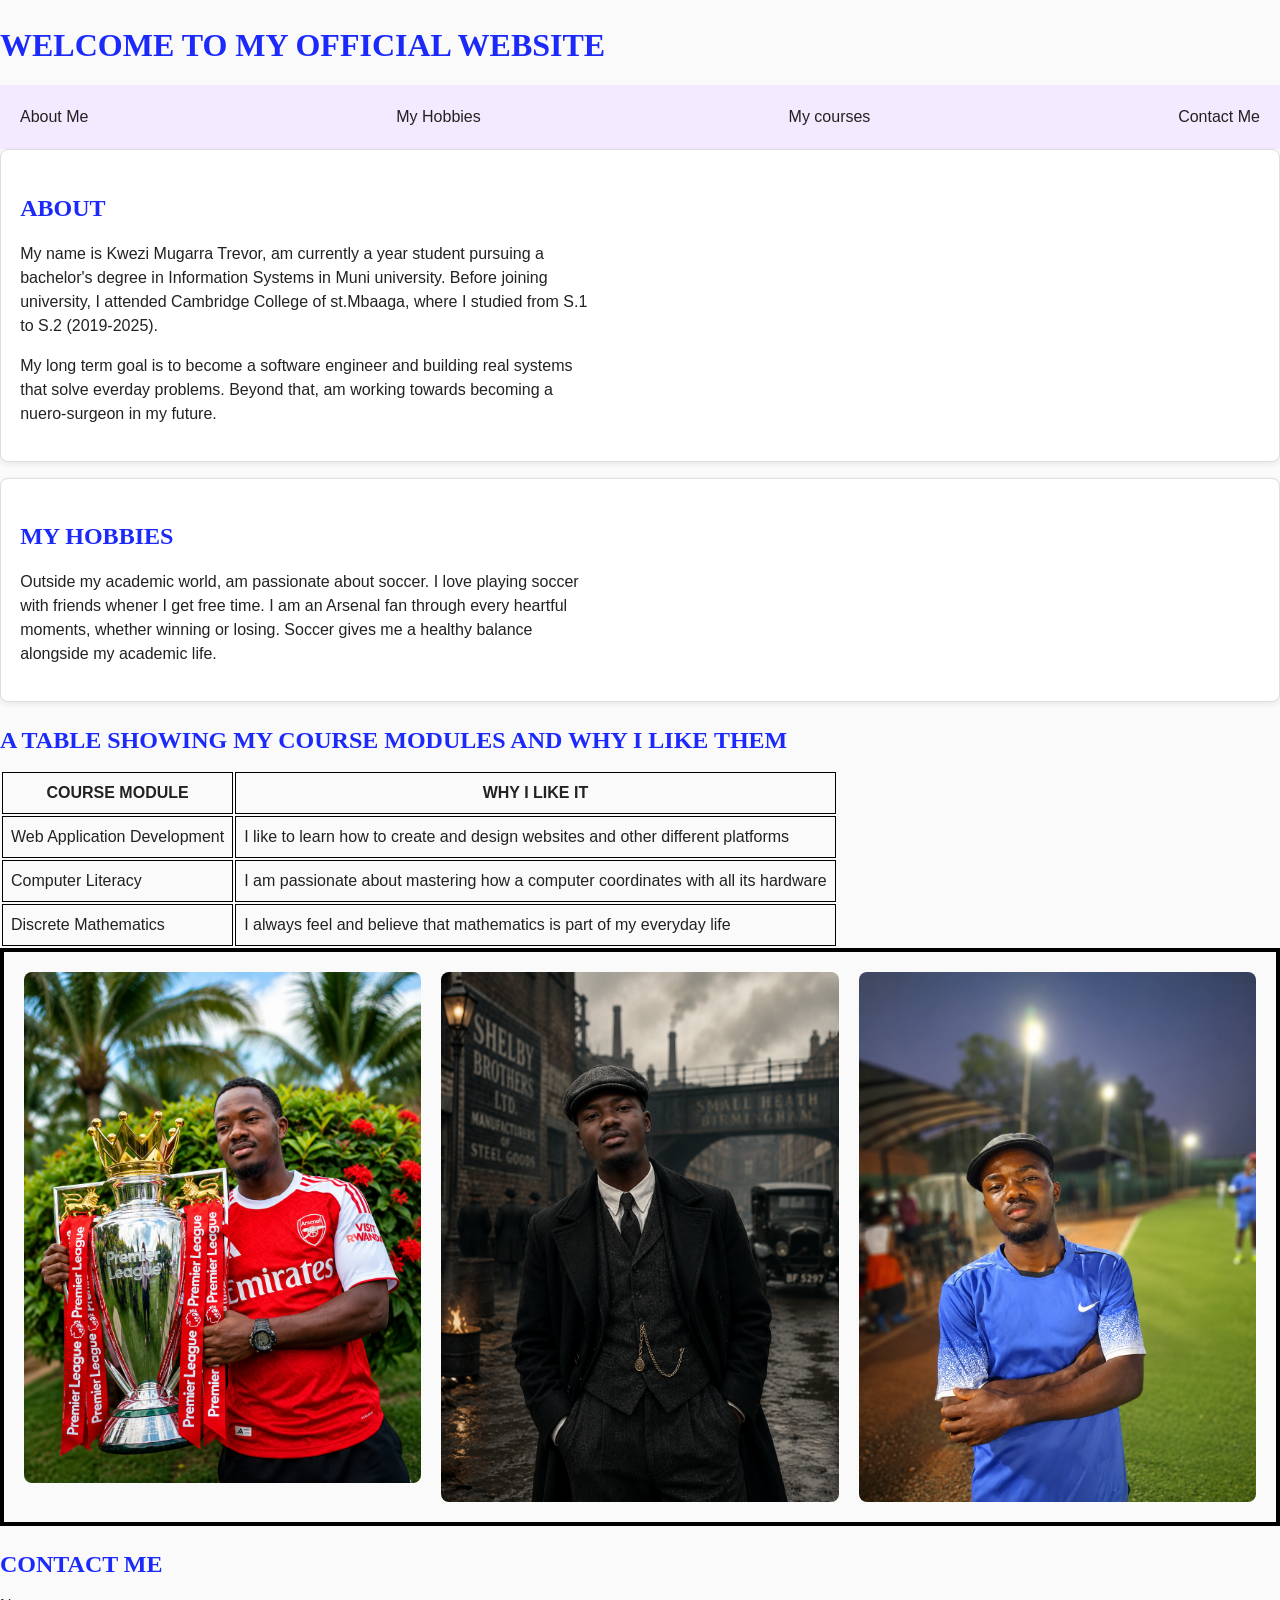
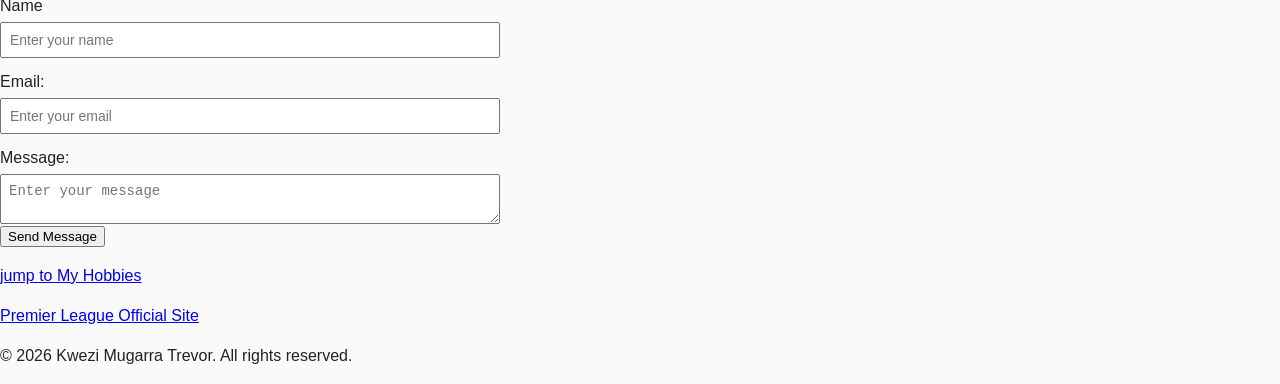
==== OneDrive/Desktop/index.html/index.html @ e44cfe94 "style.css" ====
<!DOCTYPE html>
<html lang="en">
<head>
    <meta charset="UTF-8">
    <meta name="viewport" content="width=device-width, initial-scale=1.0">
    <title>KWEZI TREVOR WEBSITE</title>
    <link rel="stylesheet" href="style.css">
    <style>

        table {
            border-spacing: 2px;
        }

        th, td {
            border: 1px solid black;
            padding: 8px;
        }
        
    </style>
</head>

<body>

    <header>
        <h1>WELCOME TO MY OFFICIAL WEBSITE</h1>

        <nav>
            <a href="#about">About Me</a>
            <a href="#hobbies">My Hobbies</a>

            <a href="#courses">My courses</a>

            <a href="#contact">Contact Me</a>
        </nav>
    </header>

    <main>

        <section id="about" class="card">
            <h2>ABOUT</h2>

            <p>
                My name is Kwezi Mugarra Trevor, am currently a year student pursuing a bachelor's degree in Information
            Systems in Muni university. Before joining university, I attended Cambridge College of st.Mbaaga, where
             I studied from S.1 to S.2 (2019-2025).
             </p>

             <p>
                My long term goal is to become a software engineer and building
             real systems that solve everday problems. Beyond that, am working towards becoming a nuero-surgeon
             in my future.
             </p>
        </section>

        <section id="hobbies" class="card">
            <h2>MY HOBBIES</h2>

            <p>
                Outside my academic world, am passionate about soccer. I love playing soccer with friends whener I get
            free time. I am an Arsenal fan through every heartful moments, whether winning or losing. Soccer gives
            me a healthy balance alongside my academic life.
            </p>
        </section>

        <section id="courses">
            <h2>A TABLE SHOWING MY COURSE MODULES AND WHY I LIKE THEM</h2>
    <table>

        <thead>
            <tr>
                <th>COURSE MODULE</th>
                <th>WHY I LIKE IT</th>
            </tr>
        </thead>

        <tbody>

            <tr>
                <td>Web Application Development</td>
                <td>I like to learn how to create and design websites and other different platforms</td>
            </tr>

            <tr>
                <td>Computer Literacy</td>
                <td>I am passionate about mastering how a computer coordinates with all its hardware</td>
            </tr>

            <tr>
                <td>Discrete Mathematics</td>
                <td>I always feel and believe that mathematics is part of my everyday life</td>
            </tr>

        </tbody>

    </table>

        </section>

    <section class="image-row">

        <img src="images/arsenaltrevor.png"
        alt="2025/2026 EPL Champions">

        <img src="images/kwezitrevor.png"
        alt="Garrison Park, Small Heath">

        <img src="images/Nsambya Yes Center.png"
        alt="Trevor Tesla">

    </section>

    <section id="contact">

        <h2>CONTACT ME</h2>

        <form action="#" method="post">

            <div>
                <label for="name">Name</label>

                <input
                    type="text"
                    id="name"
                    name="name"
                    placeholder="Enter your name"
                    required
                >
            </div>

            <div>
                <label for="email">Email:</label>

                <input
                    type="email"
                    id="email"
                    name="email"
                    placeholder="Enter your email"
                    required
                >
            </div>

            <div>
                <label for="message">Message:</label>

                                             <textarea
                                                id="message"
                                                name="message"
                                                placeholder="Enter your message"
                                                required
                                            ></textarea>
            </div>

            <button type="submit">Send Message</button>

            </form>

        </section>

        <section>

            <p>
                <a href="#hobbies">jump to My Hobbies</a>
            </p>

            <p>
                <a href="https://www.premierleague.com" target="_blank">Premier League Official Site</a>
            </p>

            </section>
    </main>

    <footer>

        <p>
            &copy; 2026 Kwezi Mugarra Trevor. All rights reserved.</footer
        </p>

    </footer>

</body>
</html>
---- OneDrive/Desktop/index.html/style.css ----
*   {
    box-sizing: border-box;
}

body {
    font-family: Arial, Helvetica, sans-serif;
    color: #222;
    background-color: #fafafa;
    line-height: 1.5;
    margin: 0;
    padding: 0;
}

h1, h2, h3 {
    font-family: Georgia, serif;
    color: #1b2afa;
    margin-bottom: 0.5em;
}

p {
  margin-bottom: 1em;
  max-width: 65ch
}

.card {
    background-color: #ffffff;
    border: 1px solid #ddd;
    border-radius: 8px;
    padding: 1.2rem;
    margin-bottom: 1rem;
    box-shadow: 0 2px 6px rgba(0,0,0,0.08);
}

label {
    display:  block;
    font-size: 16px;
    margin-top: 12px;
    margin-bottom: 4px;
}

input[type="text"],
input[type="email"],
textarea {
    display: block;
    width: 100%;
    max-width: 500px;
    padding: 8px;
    font-size: 14px;
}

header nav {
    display: flex;
    justify-content: space-between;
    align-items: center;
    gap: 20px;
    padding: 20px;
    background-color: #f4eaff;
}

header nav a {
    text-decoration: none;
    color: inherit;
}

.image-row {
    display: grid;
    grid-template-columns: repeat(3, 1fr);
    gap: 20px;
    border: 4px solid black;
    padding: 20px;
}

.image-row img {
    width: 100%;
    height: auto;
    border-radius: 8px;
}
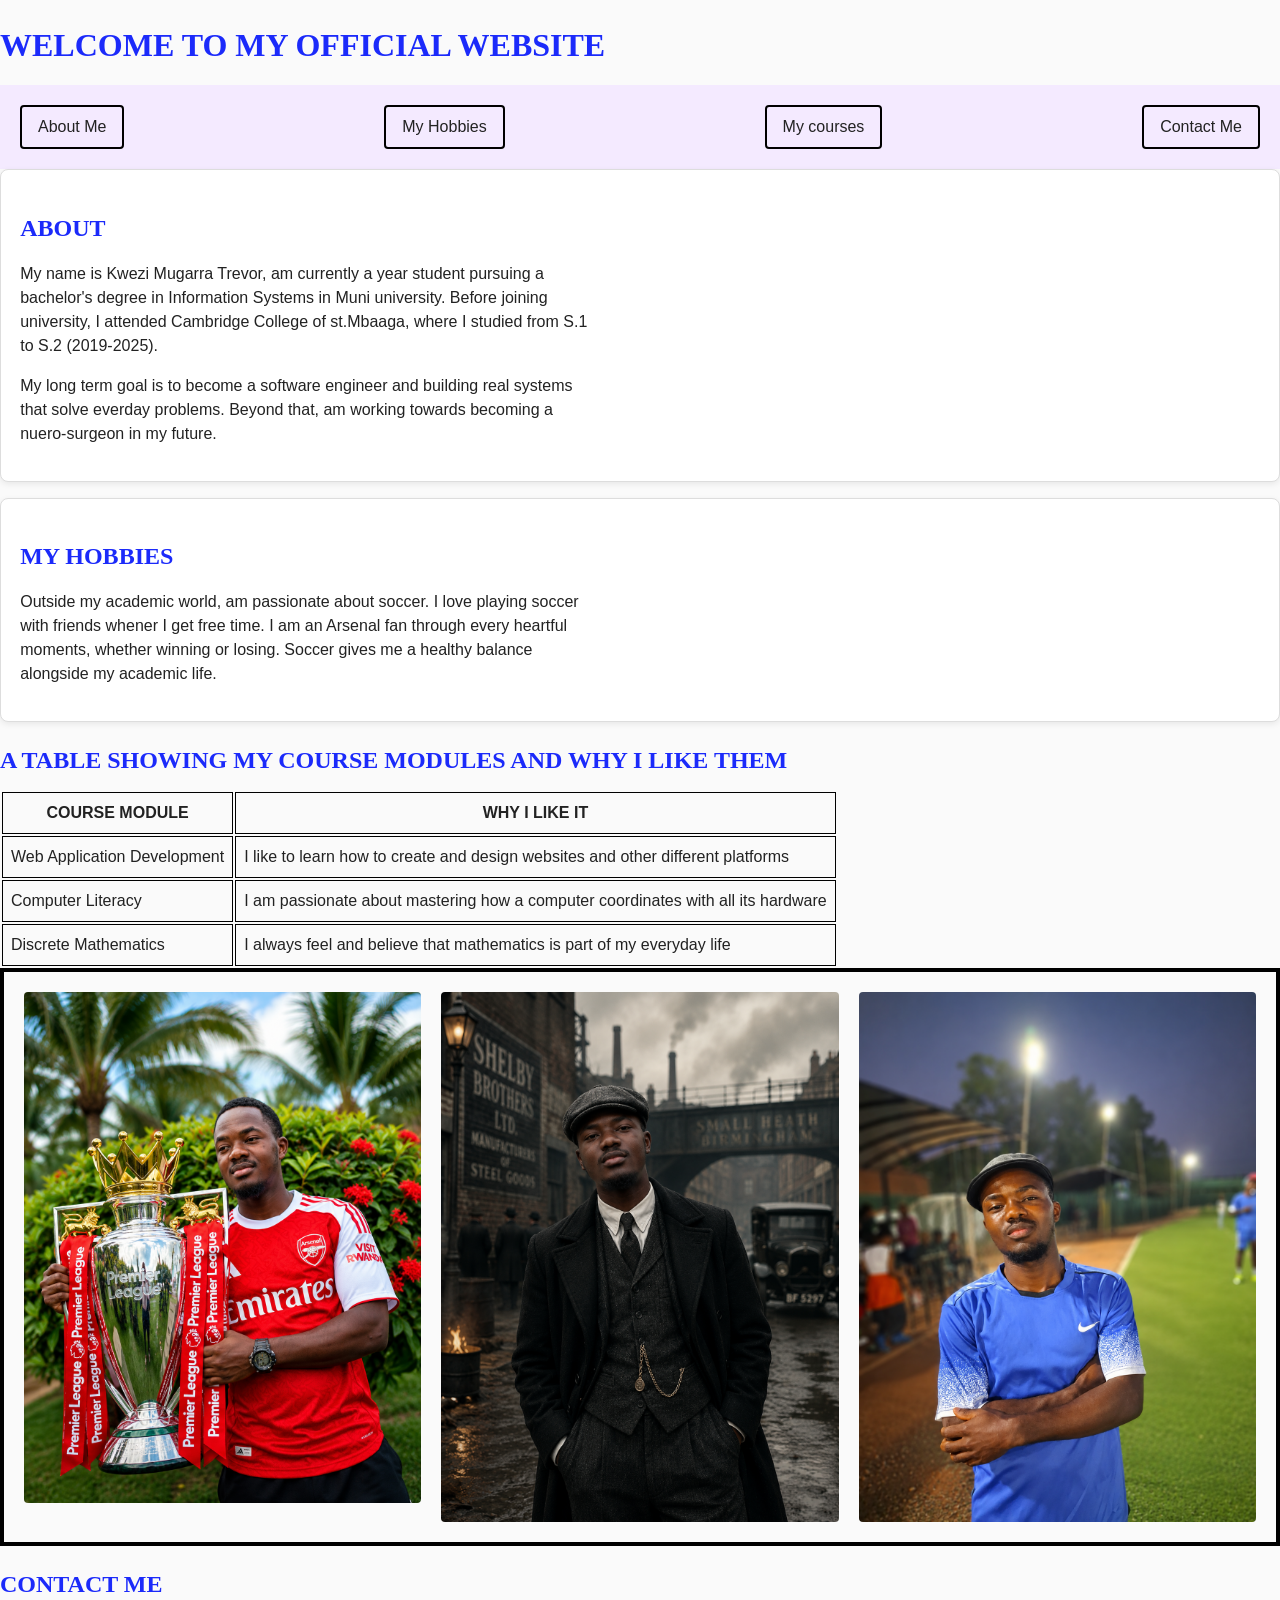
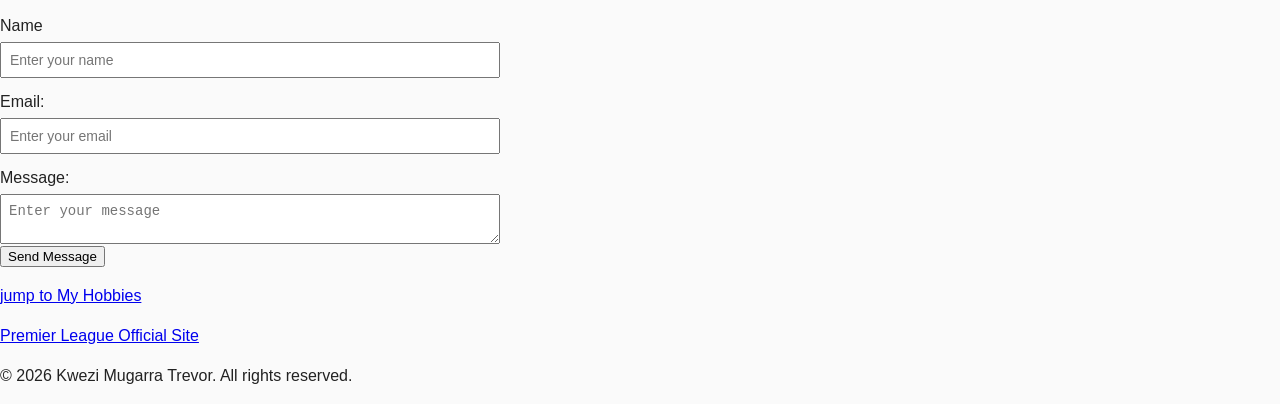
==== commit 7c4a5e4e: "add responsive layout with media query" ====
--- a/OneDrive/Desktop/index.html/index.html
+++ b/OneDrive/Desktop/index.html/index.html
@@ -170,11 +170,7 @@
     </main>
 
     <footer>
-
-        <p>
-            &copy; 2026 Kwezi Mugarra Trevor. All rights reserved.</footer
-        </p>
-
+        <p>&copy; 2026 Kwezi Mugarra Trevor. All rights reserved.</p>
     </footer>
 
 </body>
--- a/OneDrive/Desktop/index.html/style.css
+++ b/OneDrive/Desktop/index.html/style.css
@@ -52,6 +52,7 @@
     display: flex;
     justify-content: space-between;
     align-items: center;
+    flex-wrap: wrap;
     gap: 20px;
     padding: 20px;
     background-color: #f4eaff;
@@ -60,11 +61,18 @@
 header nav a {
     text-decoration: none;
     color: inherit;
+    border: 2px solid #000;
+    padding: 8px 16px;
+    border-radius: 4px;
+}
+
+header nav a:hover {
+    background-color: #e6d9f7;
 }
 
 .image-row {
     display: grid;
-    grid-template-columns: repeat(3, 1fr);
+    grid-template-columns: repeat(auto-fit, minmax(150px, 1fr));
     gap: 20px;
     border: 4px solid black;
     padding: 20px;
@@ -73,6 +81,19 @@
 .image-row img {
     width: 100%;
     height: auto;
-    border-radius: 8px;
+    border-radius: 4px;
 }
 
+@media (max-width: 480px) {
+    .image-row {
+        grid-template-columns: 1fr;
+        border-width: 2px;
+        padding: 10px;
+    }
+
+    header nav {
+        justify-content: center;
+        text-align: center;
+    }
+}
+
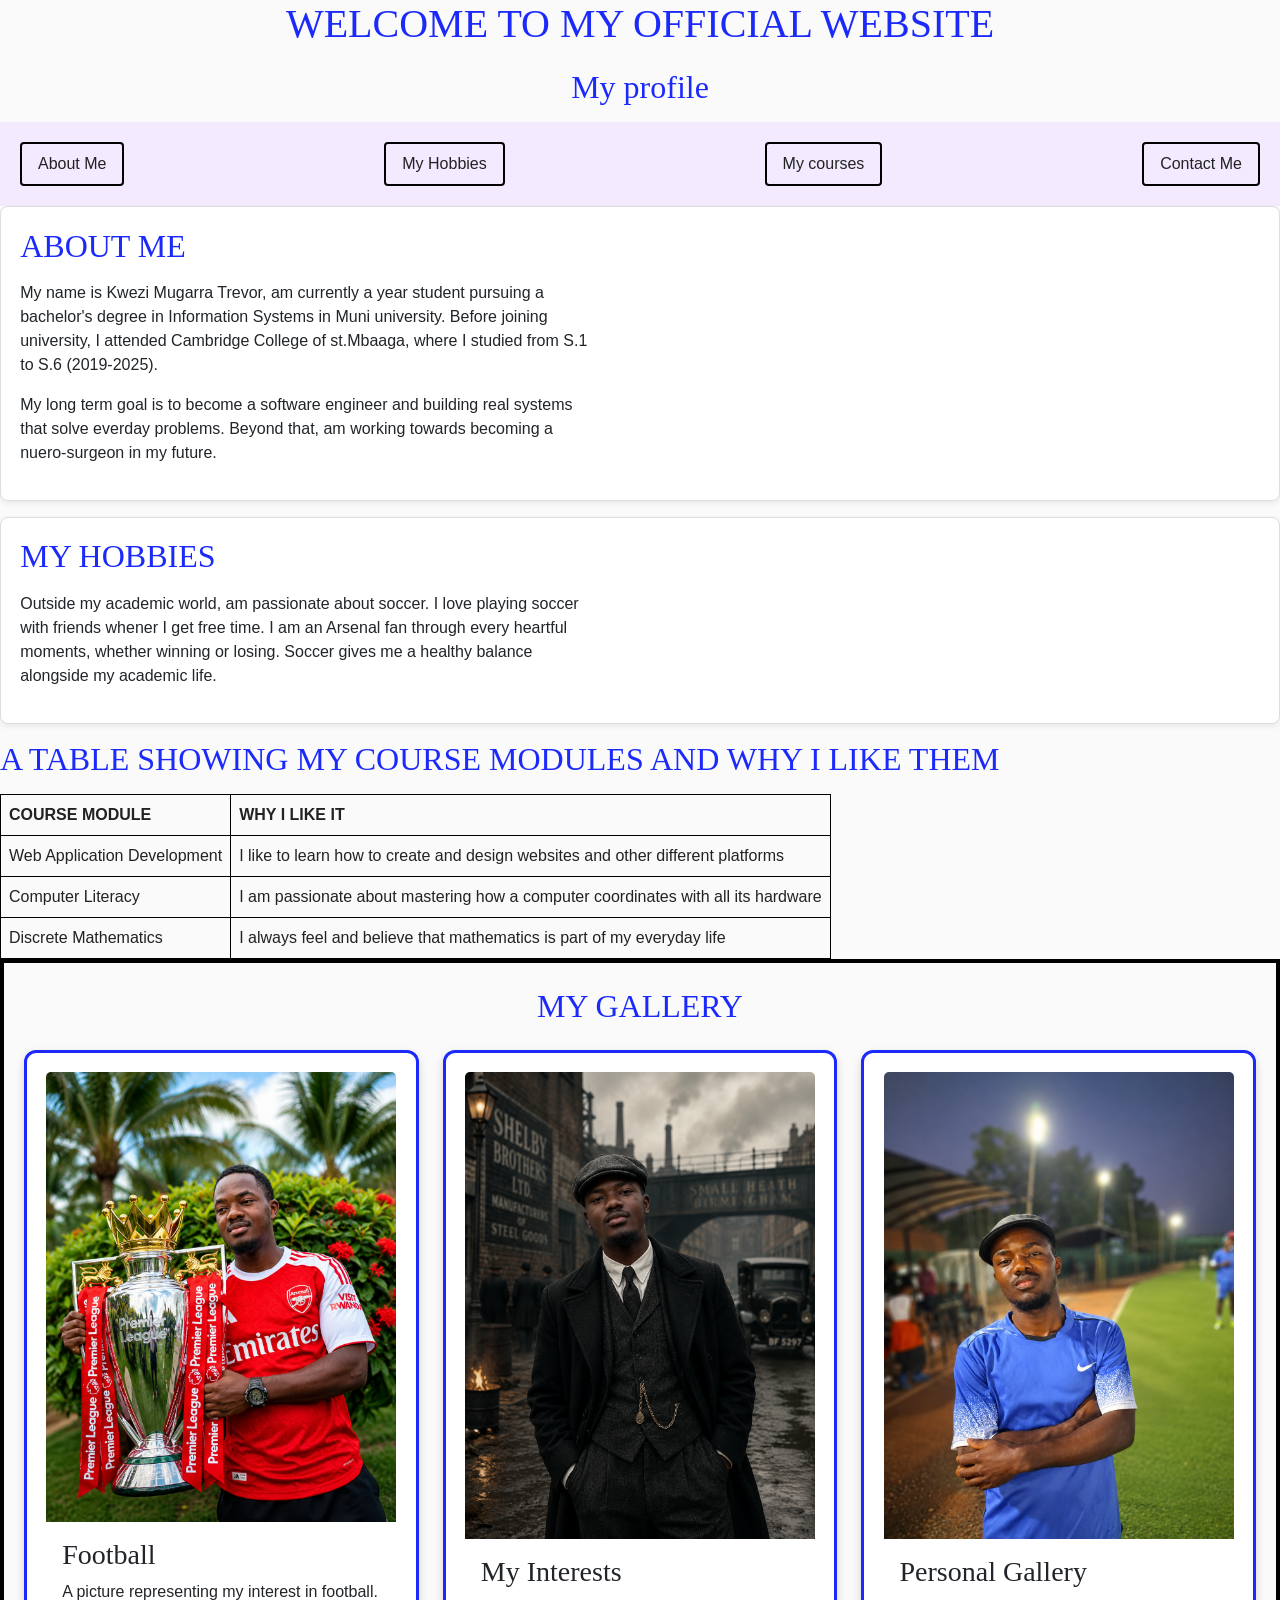
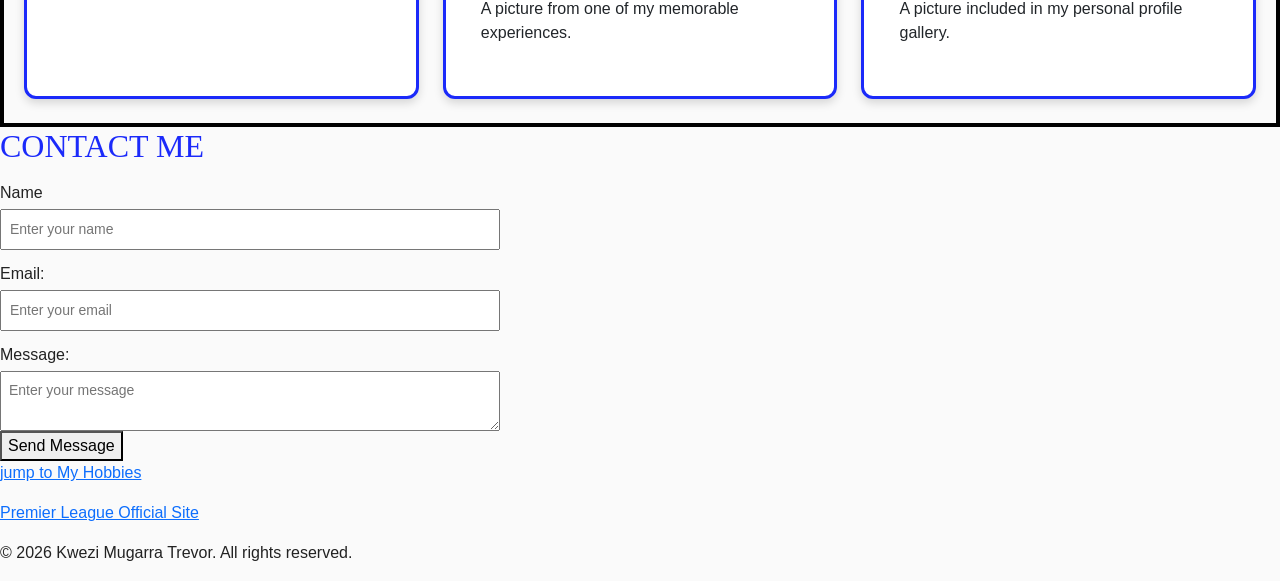
==== commit 39664988: "Bootstrap 5" ====
--- a/OneDrive/Desktop/index.html/index.html
+++ b/OneDrive/Desktop/index.html/index.html
@@ -1,12 +1,19 @@
 <!DOCTYPE html>
 <html lang="en">
+
 <head>
     <meta charset="UTF-8">
     <meta name="viewport" content="width=device-width, initial-scale=1.0">
+
     <title>KWEZI TREVOR WEBSITE</title>
+
+    <!-- Bootstrap CSS -->
+    <link href="https://cdn.jsdelivr.net/npm/bootstrap@5.3.8/dist/css/bootstrap.min.css" rel="stylesheet">
+
+    <!-- My own CSS -->
     <link rel="stylesheet" href="style.css">
+
     <style>
-
         table {
             border-spacing: 2px;
         }
@@ -15,14 +22,14 @@
             border: 1px solid black;
             padding: 8px;
         }
-        
     </style>
 </head>
 
 <body>
 
     <header>
-        <h1>WELCOME TO MY OFFICIAL WEBSITE</h1>
+        <h1 class="text-center">WELCOME TO MY OFFICIAL WEBSITE</h1>
+        <h2 class="text-center">My profile</h2>
 
         <nav>
             <a href="#about">About Me</a>
@@ -37,12 +44,12 @@
     <main>
 
         <section id="about" class="card">
-            <h2>ABOUT</h2>
+            <h2>ABOUT ME</h2>
 
             <p>
                 My name is Kwezi Mugarra Trevor, am currently a year student pursuing a bachelor's degree in Information
             Systems in Muni university. Before joining university, I attended Cambridge College of st.Mbaaga, where
-             I studied from S.1 to S.2 (2019-2025).
+             I studied from S.1 to S.6 (2019-2025).
              </p>
 
              <p>
@@ -96,20 +103,65 @@
 
         </section>
 
-    <section class="image-row">
-
-        <img src="images/arsenaltrevor.png"
-        alt="2025/2026 EPL Champions">
-
-        <img src="images/kwezitrevor.png"
-        alt="Garrison Park, Small Heath">
-
-        <img src="images/Nsambya Yes Center.png"
-        alt="Trevor Tesla">
-
-    </section>
-
-    <section id="contact">
+   
+<section class="image-row py-4">
+
+    <h2 class="text-center mb-4">MY GALLERY</h2>
+
+    <div class="row g-4">
+
+        <div class="col-12 col-md-4">
+            <div class="card my-gallery-card h-100">
+                <img src="images/arsenaltrevor.png"
+                     class="card-img-top"
+                     alt="2025/2026 EPL Champions">
+
+                <div class="card-body">
+                    <h3 class="card-title">Football</h3>
+                    <p class="card-text">
+                        A picture representing my interest in football.
+                    </p>
+                </div>
+            </div>
+        </div>
+
+
+        <div class="col-12 col-md-4">
+            <div class="card my-gallery-card h-100">
+                <img src="images/kwezitrevor.png"
+                     class="card-img-top"
+                     alt="Garrison Park, Small Heath">
+
+                <div class="card-body">
+                    <h3 class="card-title">My Interests</h3>
+                    <p class="card-text">
+                        A picture from one of my memorable experiences.
+                    </p>
+                </div>
+            </div>
+        </div>
+
+
+        <div class="col-12 col-md-4">
+            <div class="card my-gallery-card h-100">
+                <img src="images/Nsambya Yes Center.png"
+                     class="card-img-top"
+                     alt="Trevor Tesla">
+
+                <div class="card-body">
+                    <h3 class="card-title">Personal Gallery</h3>
+                    <p class="card-text">
+                        A picture included in my personal profile gallery.
+                    </p>
+                </div>
+            </div>
+        </div>
+
+    </div>
+
+</section>
+
+<section id="contact">
 
         <h2>CONTACT ME</h2>
 
--- a/OneDrive/Desktop/index.html/style.css
+++ b/OneDrive/Desktop/index.html/style.css
@@ -71,9 +71,6 @@
 }
 
 .image-row {
-    display: grid;
-    grid-template-columns: repeat(auto-fit, minmax(150px, 1fr));
-    gap: 20px;
     border: 4px solid black;
     padding: 20px;
 }
@@ -81,12 +78,16 @@
 .image-row img {
     width: 100%;
     height: auto;
-    border-radius: 4px;
+}
+
+.my-gallery-card {
+    border: 3px solid #1b2afa;
+    border-radius: 12px;
+    box-shadow: 0 4px 10px rgba(0, 0, 0, 0.15);
 }
 
 @media (max-width: 480px) {
     .image-row {
-        grid-template-columns: 1fr;
         border-width: 2px;
         padding: 10px;
     }
